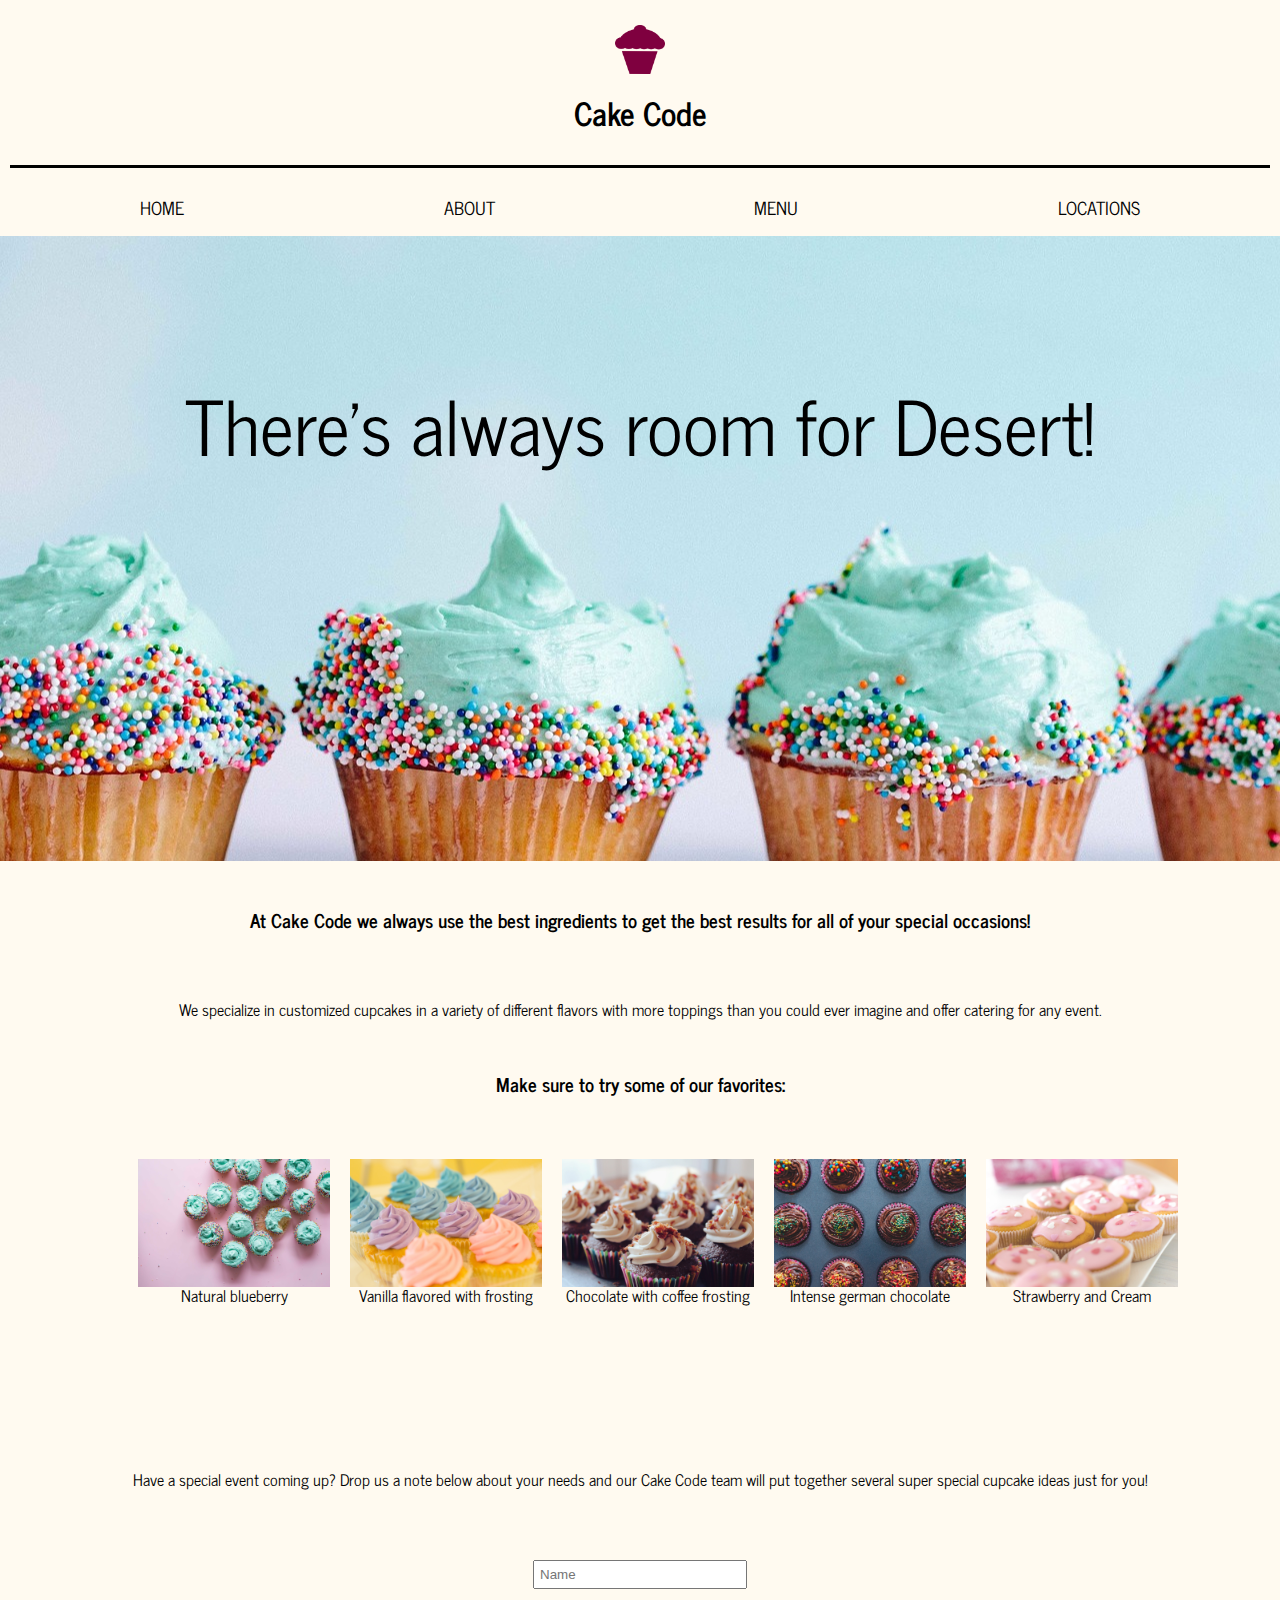
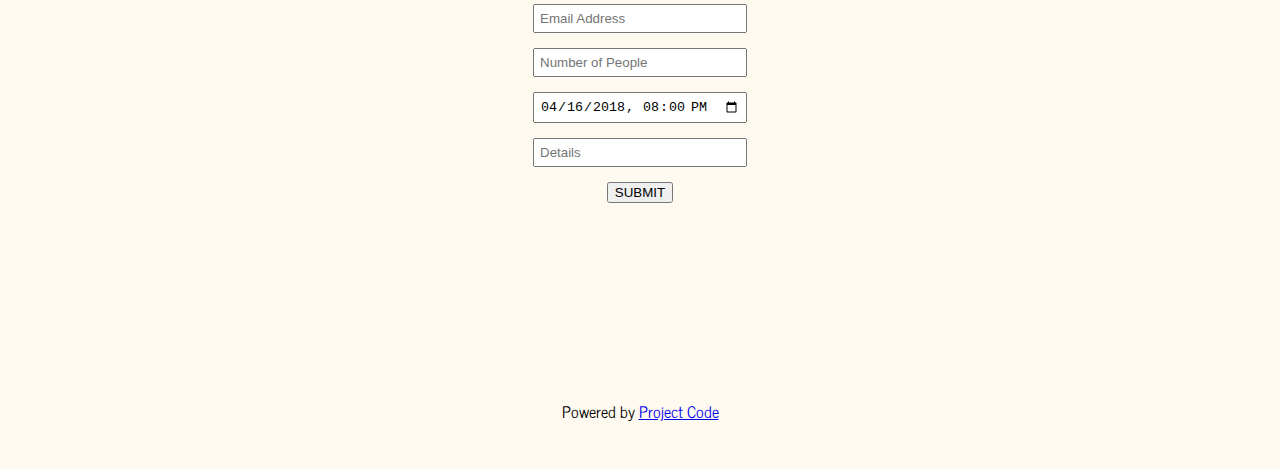
==== index.html @ 85539933 "pages added april 17" ====
<!DOCTYPE html>
<html>

<head>
<title>Cake Code</title>
<meta charset="UTF-8">
<meta name="viewport" content="width=device-width, initial-scale=1">
<link rel="stylesheet" type="text/css" href="css/style.css">
<link href="https://fonts.googleapis.com/css?family=News+Cycle" rel="stylesheet">
<link rel="icon" 
      type="image/png" 
      href="images/cupcake_logo.png">  <!-- Took instructions from here: https://www.w3.org/2005/10/howto-favicon-->

</head>


<body>

<div class="title">
    
  <!--This is the picture at the top-->
    
    <img src="images/cupcake_logo.png" style="width:100%;max-width:50px">
    <h1><a href="index.html">Cake Code</a></h1>

</div>

<div class="top">
  <div class="second_top">
    <div class="nav">
      <a href="index.html" class="bar">HOME</a>
    </div>
    <div class="nav">
      <a href="about.html" class="bar">ABOUT</a>
    </div>
    <div class="nav">
      <a href="menu.html" class="bar">MENU</a>
    </div>
    <div class="nav">
      <a href="locations.html" class="bar">LOCATIONS</a>
    </div>
  </div>
</div>

<!-- Header with image -->
<header class="open-codecakes-address" id="home">
  <!--<div class="center-black-white">
    <span class="center-black-white">Hours of Operation - 6am to 5pm</span>
  </div>-->
  <div class="title-center">
    <span class="white-text" style="font-size:75px">There's always room for Desert!</span>
  </div>
 <!-- <div class="center-black-white">
    <span class="center black">21 Street, FDR Drive</span>
  </div>-->
</header>

<div class="centered-heading"> <!--This adds a heading-->
    
    <h3>At Cake Code we always use the best ingredients to get the best results for all of your special occasions! </h3>
    
    <p>We specialize in customized cupcakes in a variety of different flavors with more toppings than you could ever imagine and offer catering for any event. </p>
    
      </div>

<!-- Seperate Background Color -->


   <!-- <<!--h5>Cupcakes</h5>-->
   <!--   <p class="cake-text-grey"></p>-->
      
    <div class="centered-heading">
    <h3>Make sure to try some of our favorites:</h3> 
   
    </div>
    
    <div id="eat">
        
            <!--class="cake-container menu cake-padding-48 cake-card"-->
     
        <div class="inset">
              <img src="images/cake-2587995_1920.jpg" >


              <p class="cake-text-grey">Natural blueberry</p>

        </div>

        <div class="inset">

             <img src="images/cupcakes-2285209_1920.jpg">


             <p class="cake-text-grey">Vanilla flavored with frosting</p>

         </div>
         
        <div class="inset">

             <img src="images/cupcakes-690040_1920.jpg">


             <p class="cake-text-grey">Chocolate with coffee frosting</p>

         </div>

        <div class="inset">
     
          <img src="images/cupcakes-2619485_1920.jpg" >
    
     
          <p class="cake-text-grey">Intense german chocolate</p>
      
      </div>
    
        <div class="inset">
     
              <img src="images/cake-3257019_1920.jpg" >


              <p class="cake-text-grey">Strawberry and Cream</p>
          </div>
      
    </div>


<!-- Locations Container -->
<!--<div class="cake-container" id="locations" style="padding-bottom:32px;">
  <div class="cake-content" style="max-width:700px">
    <h5 class="cake-center cake-padding-48"><span class="cake-tag cake-wide">LOCATIONS</span></h5>
    <p>Find us at some address at some place.</p>
<p> 1. Brooklyn</p>
<p> 2.Queens</p>
<p> 3. NYC</p>

    </div>
</div>-->
    
  <!--  <p><span class="cake-tag">FYI!</span> Text</p>-->
    
     <div class=centered-heading>
    <p>Have a special event coming up? Drop us a note below about your needs and our Cake Code team will put together several super special cupcake ideas just for you!</p>
    
    
    </div>
    
    
    
    
    <!-- Form is here-->
    
    <div class="form_container">
    
    
    <form action="/action_page.php" target="_blank">
      
      <p><input class="w3-input w3-padding-16 w3-border" type="text" placeholder="Name" required name="Name"></p>
     
      <p><input class="cake-input cake-padding-16 cake-border" type="text" placeholder="Email Address" required name="Email"></p>
      
      <p><input class="cake-input cake-padding-16 cake-border" type="number" placeholder="Number of People" required name="People"></p>
      
      <p><input class="cake-input cake-padding-16 cake-border" type="datetime-local" placeholder="Date and time" required name="date" value="2018-04-16T20:00"></p>
      
      <p><input class="cake-input cake-padding-16 cake-border" type="text" placeholder="Details" required name="Message"></p>
      
      <p><button class="cake-button cake-black" type="submit">SUBMIT</button></p>
    </form>
   

    
 </div>

<!-- End page content -->


<!-- Footer -->
<footer class="cake-center cake-light-grey cake-padding-48 cake-large">
  <p>Powered by <a href="https://www.nypl.org/locations/sibl" title="Project Code (Sibl)" target="_blank" class="sibl-hover-text-green">Project Code</a></p>
  
  
  
</footer>
---- css/style.css ----
/* http://meyerweb.com/eric/tools/css/reset/ 
   v2.0 | 20110126
   License: none (public domain)
*/

html, body, div, span, applet, object, iframe, 
 p, blockquote, pre,
a, abbr, acronym, address, big, cite, code,
del, dfn, em, img, ins, kbd, q, s, samp,
small, strike, strong, sub, sup, tt, var,
b, u, i, center,
dl, dt, dd, ol, ul, li,
fieldset, form, label, legend,
table, caption, tbody, tfoot, thead, tr, th, td,
article, aside, canvas, details, embed, 
figure, figcaption, footer, header, hgroup, 
menu, nav, output, ruby, section, summary,
time, mark, audio, video {
	margin: 0;
	padding: 0;
	border: 0;
	font-size: 100%;
	font: inherit;
	vertical-align: baseline;
}
/* HTML5 display-role reset for older browsers */
article, aside, details, figcaption, figure, 
footer, header, hgroup, menu, nav, section {
	display: block;
}
body {
	line-height: 1;
}
ol, ul {
	list-style: none;
}
blockquote, q {
	quotes: none;
}
blockquote:before, blockquote:after,
q:before, q:after {
	content: '';
	content: none;
}
table {
	border-collapse: collapse;
	border-spacing: 0;
}

/*End of Meyer Reset*/

body {
    
    background-color: #fffaf0;
    font-family: 'News Cycle', sans-serif;
    
}

.title {
    text-align: center;
    margin:auto;
    border-bottom: solid;
    padding: 15px;
    margin:10px;
}

.title h1 a {
    text-decoration: none;
    color: rgb(0,0,0);
}

.top {
    align-content: center;
    margin:auto;
    /*background-color: #ffdab9;
    background-color:#ffe6f2;*/
}

.top div{
    flex-grow:10;
    display:flex;
    list-style-type:none; 
    text-align: center;
    padding:10px;
    font-size:18px;
    
}

.nav a {
    text-decoration:none;
    color:rgb(0,0,0);
    flex-grow:1;
    text-align:center; 
}

.title-center {
    background-color:#ffdab9;
    background-image: url(../images/food-2589686_1920.jpg); 
    background-repeat:no-repeat;
    background-position:center;
    align-content: center;
    padding-top: 150px;
    padding-bottom: 400px;
    margin:auto;
    text-align: center;   
    vertical-align: top;
}

.title-center-about {
    background-color:#ffdab9;
    background-image: url(../images/food-2940556_1920.jpg); 
    background-repeat:no-repeat;
    background-position:center;
    align-content: center;
    padding-top: 150px;
    padding-bottom: 400px;
    margin:auto;
    text-align: center;   
    vertical-align: top;
}
.title-center-locations {
    background-color:#ffdab9;
    background-image: url(../images/cupcakes-2619485_1920.jpg); 
    background-repeat:no-repeat;
    background-position:center;
    align-content: center;
    padding-top: 300px;
    padding-bottom: 300px;
    margin:auto;
    text-align: center;   
    vertical-align: top;
    color:#ffffff; /*&&This is hard to read.*/
    font-weight: bold;
}
.centered-heading{
    text-align: center;
    margin-top: 50px;
    margin-bottom:50px;
    
}

.centered-heading p {
    justify-content: center;
    padding-bottom: 0px;
    padding-top: 5vh;
    padding-left: 5vw;
    padding-right:5vw;
    line-height: 2; /*This doublespaces the lines*/
}



.acctag{
    text-align: center;
    align-items: center;
}

#eat {
    display: flex;  /*this creates flex container*/
    flex-direction:row;  /*set flex itemsin a column or row*/
    justify-content:space-between;
    align-items:center; 
    border-radius:15px;
    padding: 5px 20px 5px 20px;
    width:80vw;
    margin:auto;
    margin-bottom: 100px;
    
}

.inset {
    margin:10px;
    flex-grow:1;
    width:20vw;
    
    align-content: center;
}

.inset img {
    width: 15vw;
    height:auto;
    margin-left: auto;
	margin-right: auto;
	display: block;
}

.inset p {
    text-align: center;
}

/* && I can't figure out how to center this'*/

.form_container{
    /*width:80px; */
    /*align-content: center;
    align-items:center;*/
    /*margin:auto;*/
    /*border:solid;*/
    justify-content: center;
    
}
 .form_container input {
     padding: 5px;
     width: 200px;
 }

/*I don't get how to target the form'*/

form{
    
    display:flex;
    align-content: center;
    align-items:center;
   /* background-color: aqua;
    border:solid;
    */
    flex-direction: column;
}

/*This form is kind of ugly. I don't know how to make it less ugly. */

.form_container p {
    margin-top:15px;
}

.list{
    width:40vw;
    margin-left:30vw;
    margin-right:30vw;
    text-align:center;
    align-items: center;
    align-content: center;
    
}

footer {
    text-align: center;
    padding:50px;
    margin-top: 150px;
}


/*form con'd */
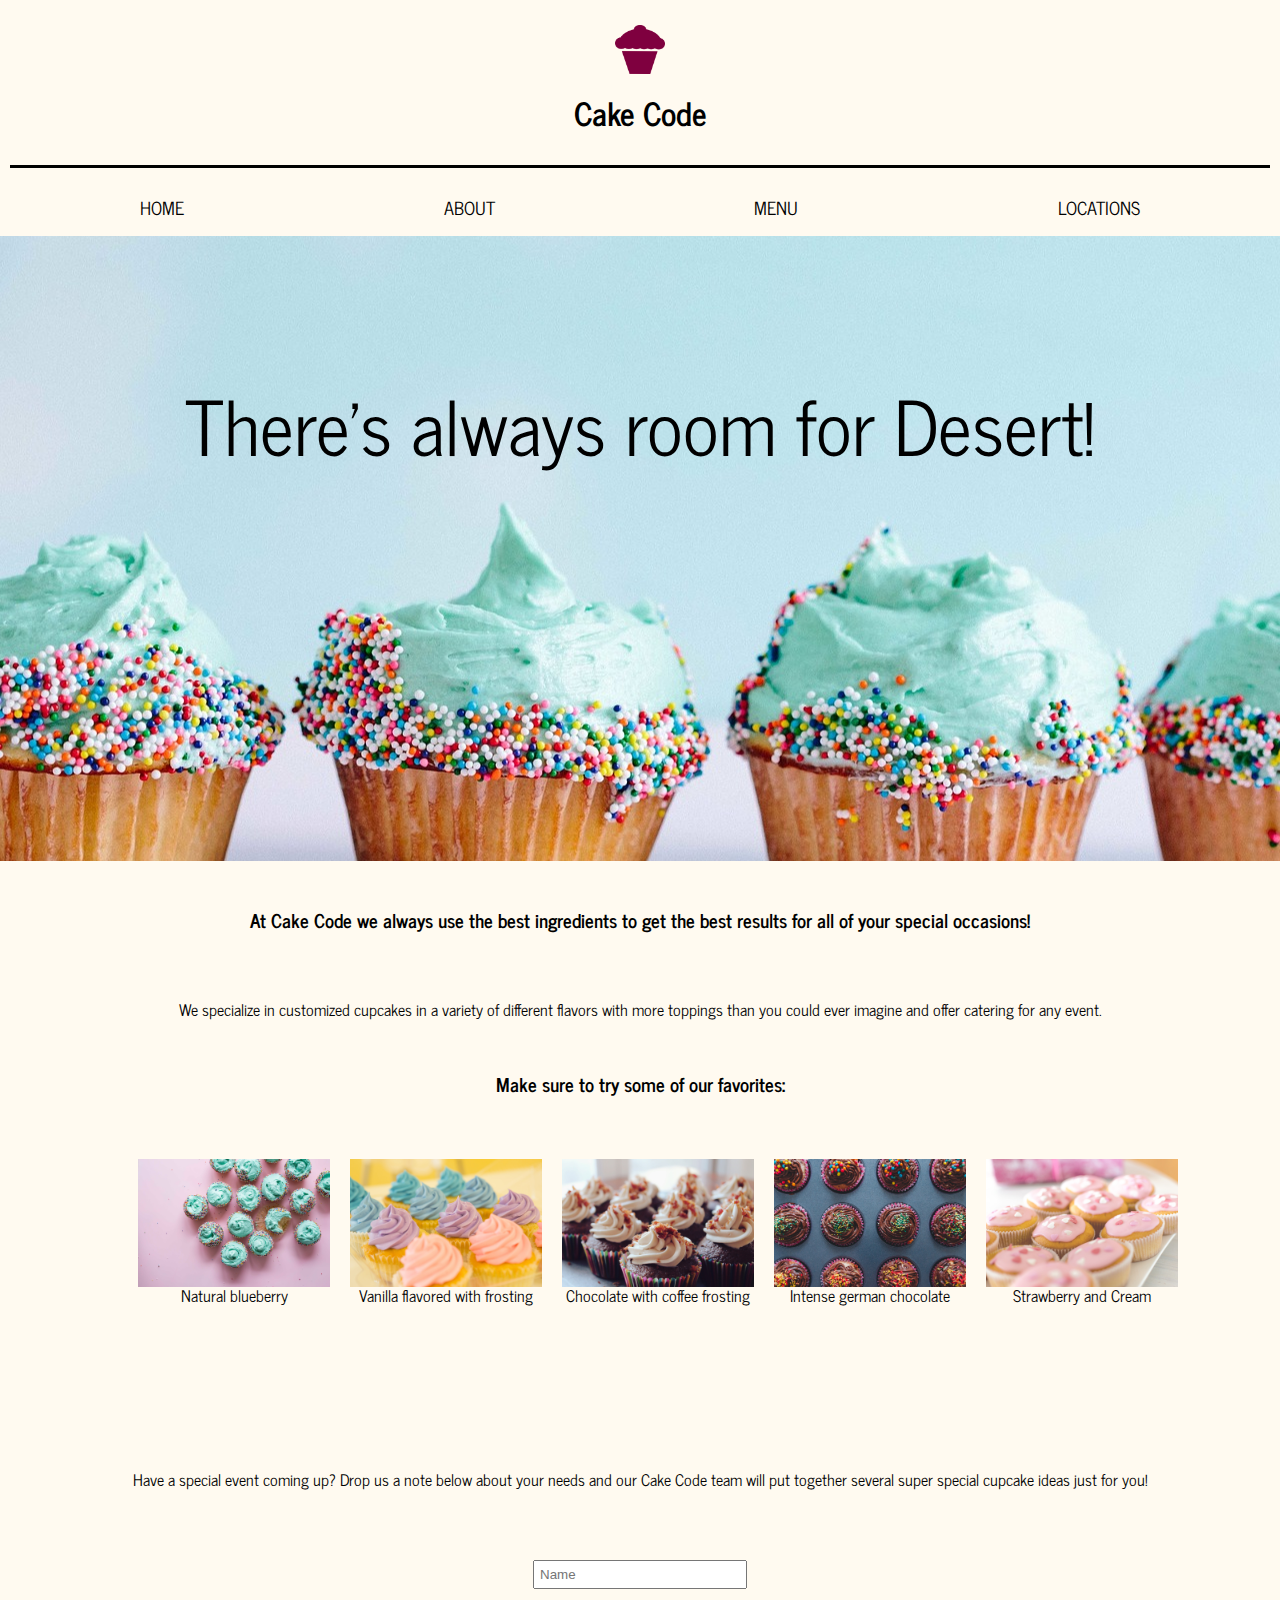
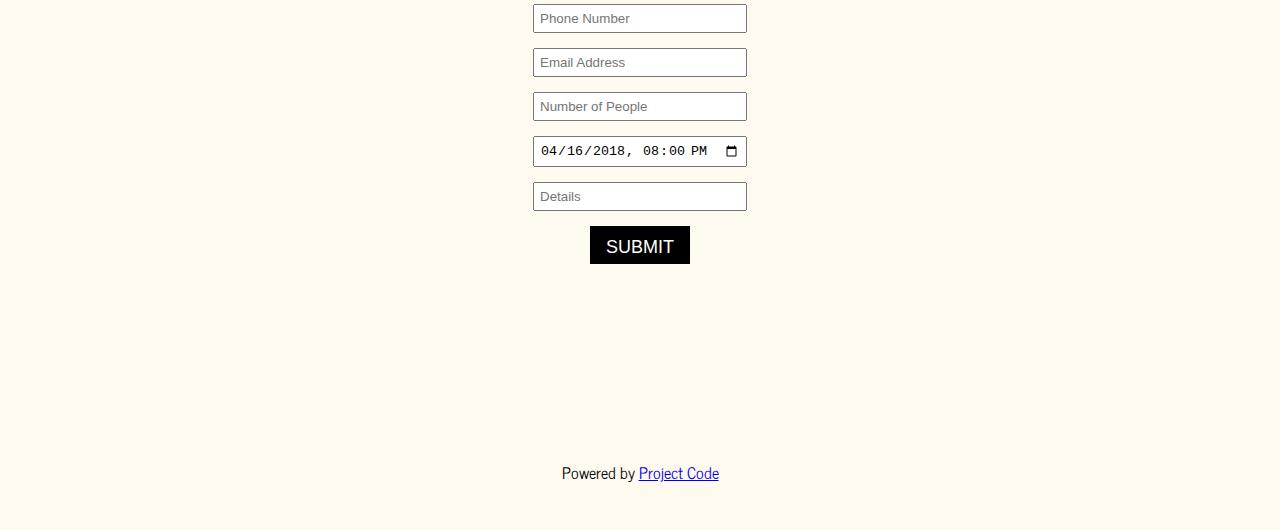
==== commit e955ebac: "form updates" ====
--- a/index.html
+++ b/index.html
@@ -155,6 +155,8 @@
     <form action="/action_page.php" target="_blank">
       
       <p><input class="w3-input w3-padding-16 w3-border" type="text" placeholder="Name" required name="Name"></p>
+      
+      <p><input class="cake-input cake-padding-16 cake-border" type="text" placeholder="Phone Number" required name="Phone"></p>
      
       <p><input class="cake-input cake-padding-16 cake-border" type="text" placeholder="Email Address" required name="Email"></p>
       
--- a/css/style.css
+++ b/css/style.css
@@ -223,6 +223,28 @@
     margin-top:15px;
 }
 
+BUTTON {
+    color: rgb(255, 255, 255);
+    cursor: pointer;
+    height: 38px;
+    text-decoration: none solid rgb(255, 255, 255);
+    text-size-adjust: 100%;
+    vertical-align: middle;
+    white-space: nowrap;
+    width: 100px;
+    column-rule-color: rgb(255, 255, 255);
+    perspective-origin: 70px 21.5px;
+    transform-origin: 70px 21.5px;
+    user-select: none;
+    caret-color: rgb(255, 255, 255);
+    background: rgb(0, 0, 0) none repeat scroll 0% 0% / auto padding-box border-box;
+    border: 0px none rgb(255, 255, 255);
+    font: normal normal 400 normal 18px / 27px Inconsolata, sans-serif;
+    outline: rgb(255, 255, 255) none 0px;
+    overflow: hidden;
+    padding: 8px 16px;
+}
+
 .list{
     width:40vw;
     margin-left:30vw;
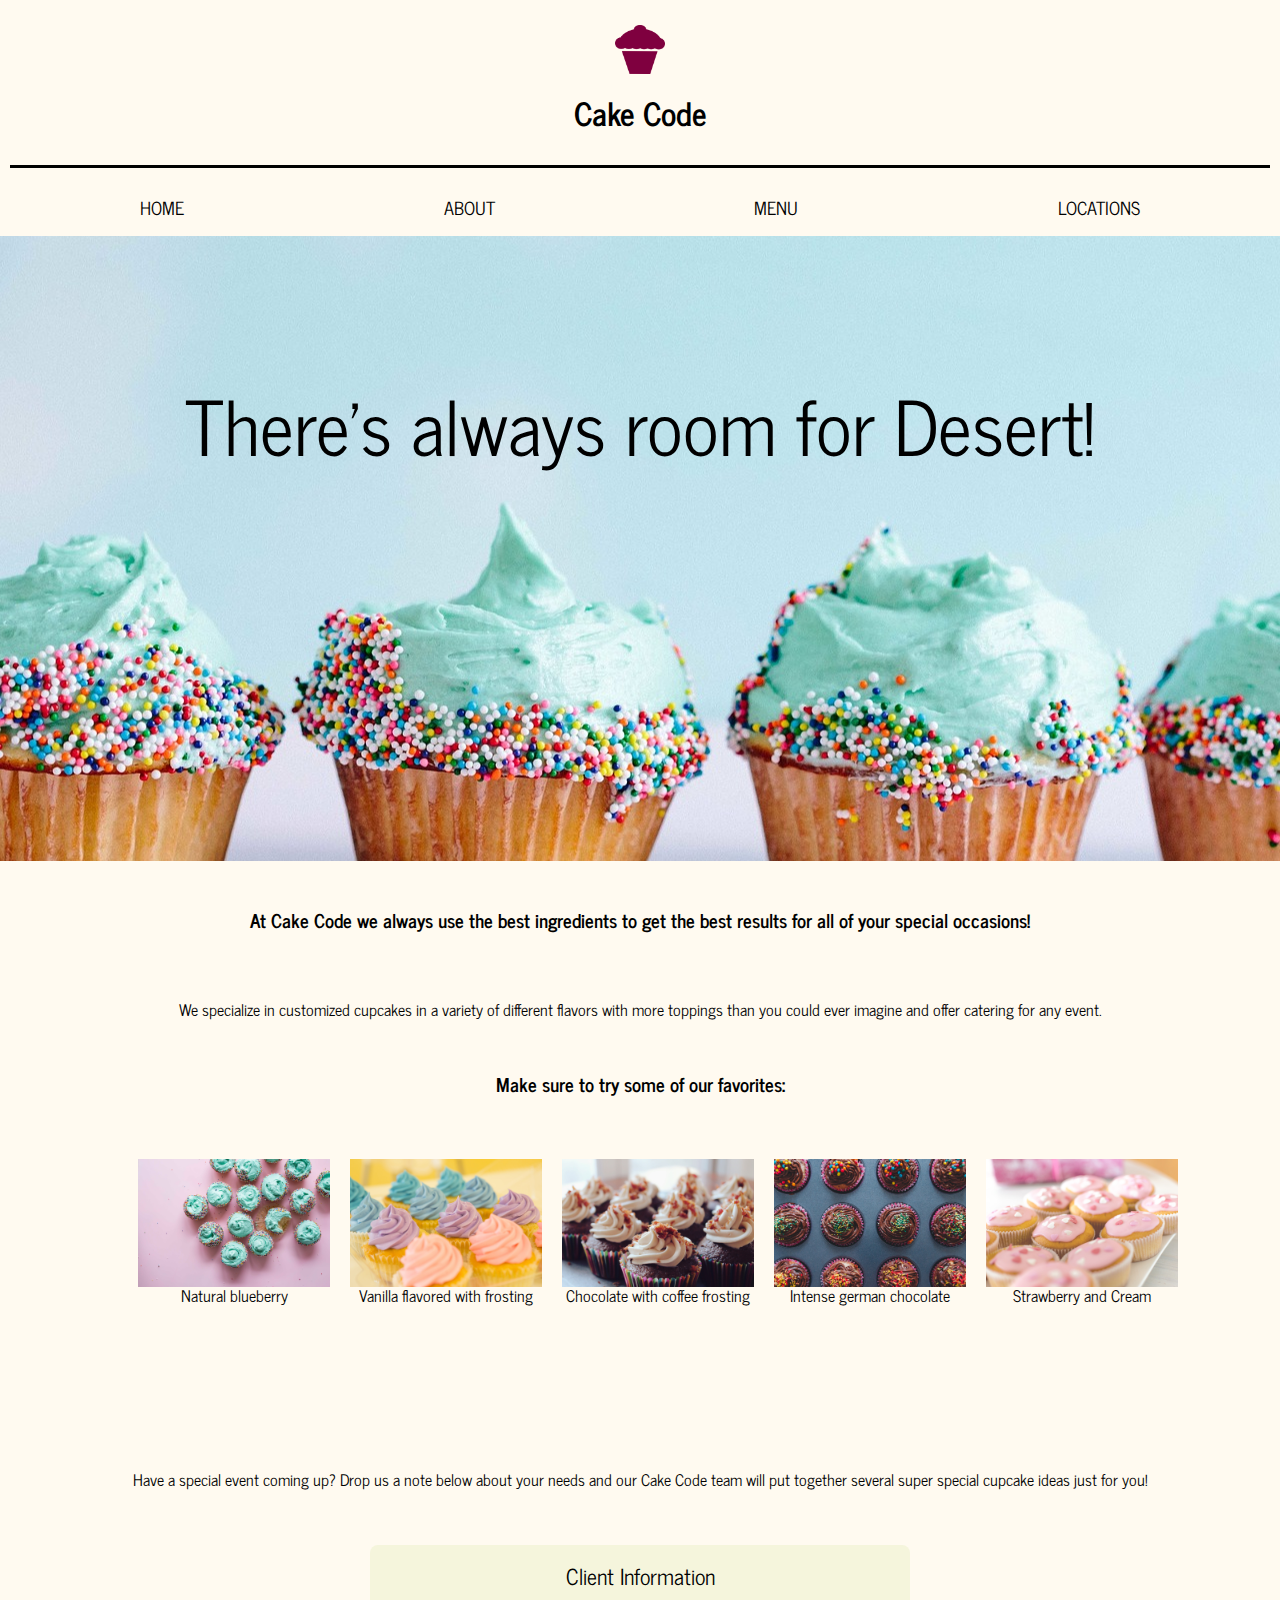
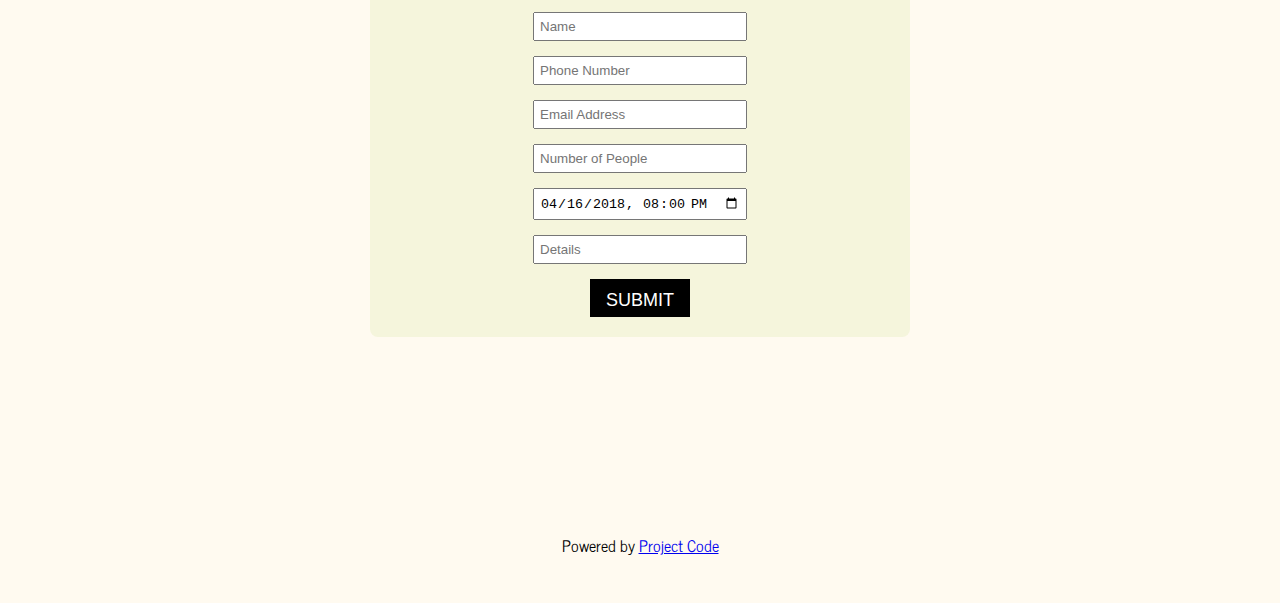
==== commit 1f516f89: "form background" ====
--- a/index.html
+++ b/index.html
@@ -154,6 +154,8 @@
     
     <form action="/action_page.php" target="_blank">
       
+      <legend><span class="number"></span>Client Information</legend>
+      
       <p><input class="w3-input w3-padding-16 w3-border" type="text" placeholder="Name" required name="Name"></p>
       
       <p><input class="cake-input cake-padding-16 cake-border" type="text" placeholder="Phone Number" required name="Phone"></p>
--- a/css/style.css
+++ b/css/style.css
@@ -214,13 +214,24 @@
    /* background-color: aqua;
     border:solid;
     */
+   max-width: 500px;
+    padding: 10px 20px;
+    background: #f5f5dc; 
+    margin: 10px auto;
+    padding: 20px;
+    background: #f5f5dc;
+    border-radius: 8px;
     flex-direction: column;
 }
-
-/*This form is kind of ugly. I don't know how to make it less ugly. */
 
 .form_container p {
     margin-top:15px;
+}
+
+form legend {
+    font-size: 1.4em;
+    margin-bottom: 10px;
+    
 }
 
 BUTTON {
@@ -234,10 +245,13 @@
     width: 100px;
     column-rule-color: rgb(255, 255, 255);
     perspective-origin: 70px 21.5px;
-    transform-origin: 70px 21.5px;
+    transform-origin: 60px 20.5px;
     user-select: none;
     caret-color: rgb(255, 255, 255);
+    
     background: rgb(0, 0, 0) none repeat scroll 0% 0% / auto padding-box border-box;
+    /*^ color of submit buttom */
+    
     border: 0px none rgb(255, 255, 255);
     font: normal normal 400 normal 18px / 27px Inconsolata, sans-serif;
     outline: rgb(255, 255, 255) none 0px;
